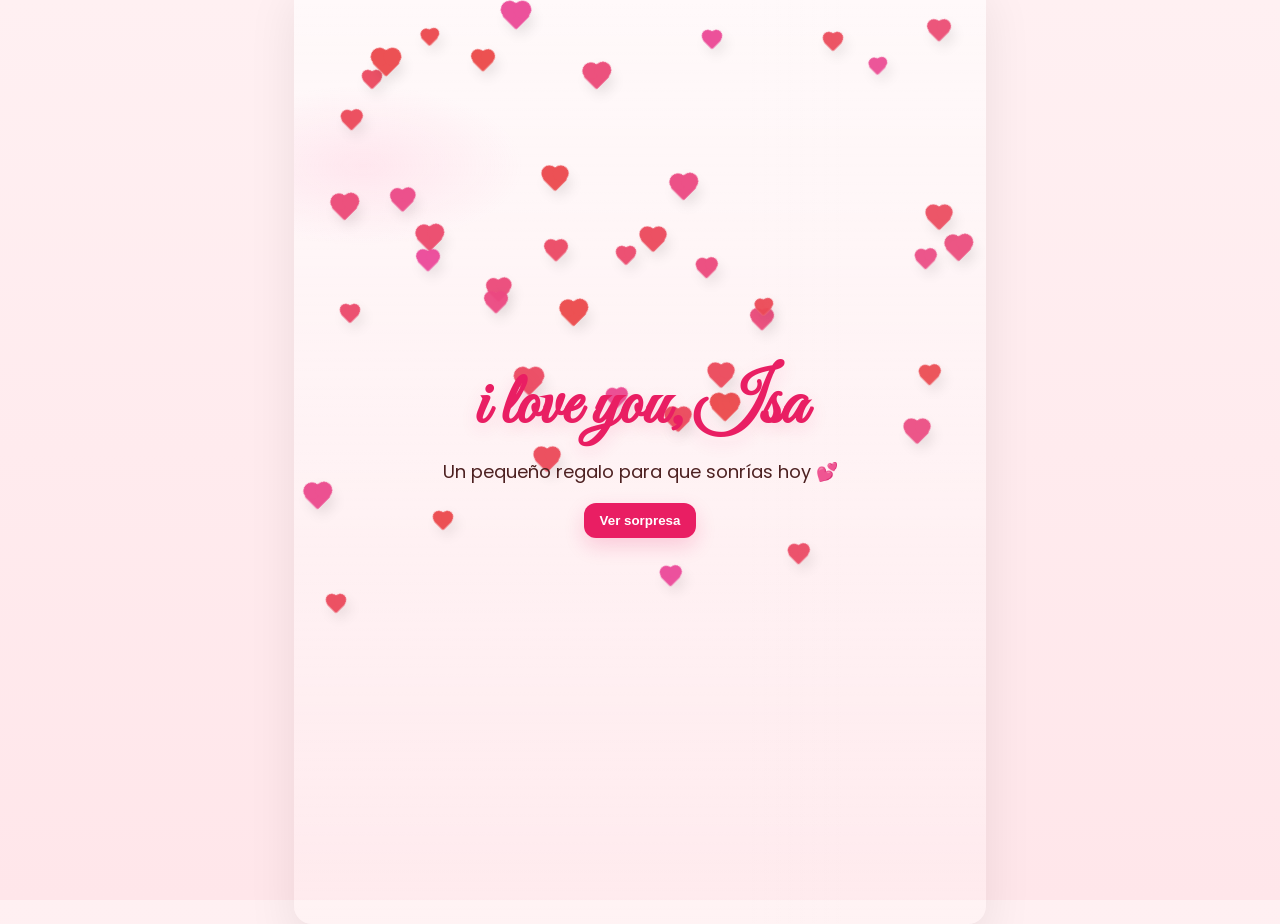
==== para-isa.html @ 3cf2453b "Add files via upload" ====
<!DOCTYPE html>
<html lang="es">
<head>
    <meta charset="utf-8">
    <meta name="viewport" content="width=device-width, initial-scale=1">
    <title>Para Isa — Feliz San Valentín</title>
    <link href="https://fonts.googleapis.com/css2?family=Great+Vibes&family=Poppins:wght@300;500;700&display=swap" rel="stylesheet">
    <style>
        :root{
            --bg1: #fff0f2;
            --bg2: #ffe6ea;
            --accent: #e91e63;
            --muted: rgba(0,0,0,0.08);
            --column-width: 36vw; /* columna en la derecha ocupando porcentaje móvil-first */
        }
        /* Mobile-first layout */
        html,body{height:100%;margin:0;font-family:Poppins,system-ui,-apple-system,Segoe UI,Roboto,'Helvetica Neue',Arial}
        body{
            display:flex;align-items:center;justify-content:center;
            background: linear-gradient(180deg,var(--bg1),var(--bg2));
            overflow:hidden;color:#611;
        }

        .stage{
            width:100%;max-width:740px;height:100vh;position:relative;display:flex;align-items:center;justify-content:center;padding:24px;box-sizing:border-box;
        }

        .card{
            width:100%;height:100%;border-radius:18px;position:relative;overflow:hidden;
            background: radial-gradient(800px 400px at 10% 20%, rgba(255,200,220,0.35), transparent 20%),
                        linear-gradient(180deg, rgba(255,255,255,0.6), rgba(255,255,255,0.2));
            box-shadow: 0 20px 50px rgba(0,0,0,0.08);
            display:flex;align-items:center;justify-content:center;padding:28px;
        }

        /* Central message */
        .center {
            position:relative;z-index:10;text-align:center;max-width:90%;
        }

        .title{font-family:'Great Vibes', Georgia, serif;font-size:clamp(36px,10vw,72px);color:var(--accent);margin:0;text-shadow:0 6px 18px rgba(233,30,99,0.12)}
        .subtitle{font-size:clamp(14px,3.6vw,18px);color:#4d2121;margin-top:6px}

        .cta-row{margin-top:18px;display:flex;gap:12px;justify-content:center;align-items:center}
        .btn{background:var(--accent);color:white;padding:10px 16px;border-radius:12px;border:none;font-weight:600;box-shadow:0 8px 20px rgba(233,30,99,0.18)}
        .btn.ghost{background:transparent;color:var(--accent);box-shadow:none;border:1px solid rgba(233,30,99,0.12)}

        /* Hearts container */
        .hearts{
            position:absolute;inset:0;pointer-events:none;z-index:2;overflow:hidden;
        }

        /* Heart element (CSS heart) */
        .heart{
            position:absolute; width:20px; height:20px; transform:rotate(-45deg);
            background:#ff5a76; border-radius:2px; opacity:0.95; will-change:transform,opacity,left,top,width,height;
            display:block;box-shadow:0 6px 14px rgba(0,0,0,0.12);border:1px solid rgba(255,255,255,0.12);
        }
        .heart::before,.heart::after{content:"";position:absolute;width:100%;height:100%;background:inherit;border-radius:50%}
        .heart::before{top:-50%}
        .heart::after{left:50%}

        @keyframes floaty{0%{transform:rotate(-45deg) translateY(0) scale(1)}50%{transform:rotate(-45deg) translateY(-18px) scale(1.06)}100%{transform:rotate(-45deg) translateY(0) scale(1)}}

        /* Right column where hearts will gather */
        .column-target{
            position:absolute;right:0;top:0;bottom:0;width:var(--column-width);pointer-events:none;z-index:6;background:linear-gradient(90deg, transparent 0%, rgba(255,255,255,0.03) 40%);
            display:block;}

        /* Message that appears during gather */
        .left-note{position:fixed;left:6vw;top:12vh;z-index:9;transform:translateY(0);opacity:0;font-family:'Great Vibes';font-size:clamp(20px,8vw,44px);color:#8b0f37;text-shadow:0 6px 20px rgba(139,15,55,0.08);background:rgba(255,255,255,0.6);padding:8px 12px;border-radius:14px}

        /* Small screen tweaks */
        @media(min-width:800px){
            :root{--column-width:240px}
            .card{padding:48px}
            .left-note{left:36px;top:40vh}
        }

        /* utilidad para ocultar elementos con transición */
        .hidden-fade{opacity:0;transform:translateY(18px) scale(0.98);transition:opacity 420ms ease, transform 420ms ease;pointer-events:none}

        /* Reveal 'te amo' styles */
        .te-amo {
            position:fixed;z-index:20;left:0;top:0;transform:translate(-50%,-50%) scale(0.9);
            font-family:'Great Vibes', Georgia, serif;color:#ff1e6a;font-size:clamp(28px,10vw,64px);
            text-align:center;padding:10px 14px;background:rgba(255,255,255,0.78);border-radius:12px;opacity:0;box-shadow:0 18px 48px rgba(0,0,0,0.12);
            transition:opacity 400ms ease, transform 500ms cubic-bezier(.2,.9,.3,1), left 600ms ease, top 600ms ease;
        }

        .ring-heart{pointer-events:none}

    </style>
</head>
<body>
    <div class="stage">
        <div class="card" id="card">
            <div class="hearts" id="hearts"></div>
            <div class="column-target" id="col"></div>

            <div class="center">
                <h1 class="title">i love you, Isa</h1>
                <div class="subtitle">Un pequeño regalo para que sonrías hoy 💕</div>
                <div class="cta-row">
                    <button class="btn" id="surprise">Ver sorpresa</button>
                </div>
            </div>

            <div class="left-note" id="leftNote">para mi persona favorita</div>
        </div>
    </div>

    <audio id="song" loop>
        <!-- Reemplaza la ruta con tu canción preferida -->
        <source src="TU_CANCION.mp3" type="audio/mpeg">
    </audio>

    <script>
        const heartsEl = document.getElementById('hearts');
        const col = document.getElementById('col');
        const leftNote = document.getElementById('leftNote');
        const surpriseBtn = document.getElementById('surprise');
        const audio = document.getElementById('song');

        // Generar corazones dispersos (mobile-first count)
        const COUNT = Math.min(80, Math.floor(window.innerWidth / 4) + 20);
        const vw = Math.max(document.documentElement.clientWidth || 320, window.innerWidth);
        const vh = Math.max(document.documentElement.clientHeight || 600, window.innerHeight);

        function rand(min,max){return min + Math.random()*(max-min)}

        for(let i=0;i<COUNT;i++){
            const d = document.createElement('div');
            d.className='heart';
            // initial position across top two-thirds
            const size = Math.round(rand(10,18));
            d.style.width = size + 'px'; d.style.height = size + 'px';
            d.style.left = rand(6, vw - 40) + 'px';
            d.style.top = rand(20, vh * 0.7) + 'px';
            d.style.background = `hsl(${rand(330,360)},80%,60%)`;
            d.style.animation = `floaty ${rand(3.5,6)}s ease-in-out ${rand(0,2)}s infinite`;
            heartsEl.appendChild(d);
        }

        // (Botón de música eliminado — la canción se activa al presionar "Ver sorpresa")

        // Surprise sequence: caos por 3s y luego revelar 'TE AMO' con corazones alrededor
        function surpriseSequence(){
                leftNote.style.opacity = '1';
                leftNote.style.transform = 'translateY(0)';

                // Capturar posición del título para colocar "TE AMO" allí
                const titleEl = document.querySelector('.title');
                const titleRect = titleEl ? titleEl.getBoundingClientRect() : null;
                const centerEl = document.querySelector('.center');
                // ocultar el centro (transición) después de obtener rect
                if(centerEl){ centerEl.classList.add('hidden-fade'); setTimeout(()=>{ centerEl.style.display='none'; }, 480); }

                const hearts = Array.from(document.querySelectorAll('.heart'));
                const rectCard = document.getElementById('card').getBoundingClientRect();
                const durationChaos = 3000;

            // chaotic movement
            hearts.forEach((h)=>{
                const r = h.getBoundingClientRect();
                h.style.transition = `left ${durationChaos}ms cubic-bezier(.22,.9,.32,1), top ${durationChaos}ms cubic-bezier(.22,.9,.32,1), width ${durationChaos}ms ease, height ${durationChaos}ms ease, transform ${durationChaos}ms ease, opacity ${durationChaos/2}ms ease`;
                h.style.position = 'fixed';
                const tx = Math.round(rand(10, window.innerWidth - 30));
                const ty = Math.round(rand(10, window.innerHeight - 30));
                const final = Math.round(rand(6,14));
                setTimeout(()=>{
                    h.style.left = tx + 'px';
                    h.style.top = ty + 'px';
                    h.style.width = final + 'px';
                    h.style.height = final + 'px';
                    h.style.opacity = 0.95;
                    h.style.transform = `rotate(${rand(-30,30)}deg)`;
                }, 20 + Math.random()*120);
            });

            // después del caos, mostrar mensaje central y ordenar algunos corazones alrededor
            setTimeout(()=>{
                // crear o mostrar elemento central y posicionarlo sobre el título
                let te = document.querySelector('.te-amo');
                if(!te){ te = document.createElement('div'); te.className = 'te-amo'; te.textContent = 'TE AMO'; document.body.appendChild(te); }
                // determinar posición objetivo (centro del título) y posicionar el texto
                let cx, cy;
                if(titleRect){
                    cx = titleRect.left + titleRect.width/2;
                    cy = titleRect.top + titleRect.height/2;
                } else {
                    cx = rectCard.left + rectCard.width/2;
                    cy = rectCard.top + rectCard.height/2;
                }
                te.style.left = cx + 'px';
                te.style.top = cy + 'px';
                // animar entrada
                requestAnimationFrame(()=>{ te.style.opacity = '1'; te.style.transform = 'translate(-50%,-50%) scale(1)'; });

                const ringCount = Math.min(16, hearts.length);
                const radius = Math.min(140, Math.max(80, Math.round(Math.min(window.innerWidth, window.innerHeight) * 0.18)));

                for(let i=0;i<ringCount;i++){
                    const h = hearts[i % hearts.length];
                    const angle = (i/ringCount) * Math.PI * 2 + (Math.random()-0.5)*0.4;
                    const rx = cx + Math.cos(angle) * (radius + rand(-12,12)) - (parseFloat(h.style.width)||10)/2;
                    const ry = cy + Math.sin(angle) * (radius + rand(-12,12)) - (parseFloat(h.style.height)||10)/2;
                    h.style.transition = `left 700ms ease, top 700ms ease, width 700ms ease, height 700ms ease, transform 700ms ease`;
                    const final = Math.round(rand(10,16));
                    h.style.width = final + 'px';
                    h.style.height = final + 'px';
                    h.style.left = rx + 'px';
                    h.style.top = ry + 'px';
                    h.style.transform = 'rotate(-45deg) scale(1)';
                    h.classList.add('ring-heart');
                }

                // atenuar los demás
                for(let i=ringCount;i<hearts.length;i++){
                    const h = hearts[i];
                    h.style.transition = 'opacity 800ms ease';
                    h.style.opacity = 0.12;
                }

                // pulso en el texto
                te.animate([
                    { transform: 'translate(-50%,-50%) scale(1)' },
                    { transform: 'translate(-50%,-50%) scale(1.06)' },
                    { transform: 'translate(-50%,-50%) scale(1)' }
                ], { duration: 1200, iterations: 2 });

            }, durationChaos + 120);
        }

        surpriseBtn.addEventListener('click', ()=>{
            try{audio.play().catch(()=>{});}catch(e){}
            surpriseSequence();
            surpriseBtn.disabled = true; surpriseBtn.textContent='Enjoy ❤️';
        });

        // Small accessibility: allow tap anywhere on card to also trigger surprise on first tap
        let tapped=false;
        document.getElementById('card').addEventListener('click',(e)=>{
            if(!tapped){tapped=true; surpriseBtn.click();}
        },{once:true});

    </script>
</body>
</html>
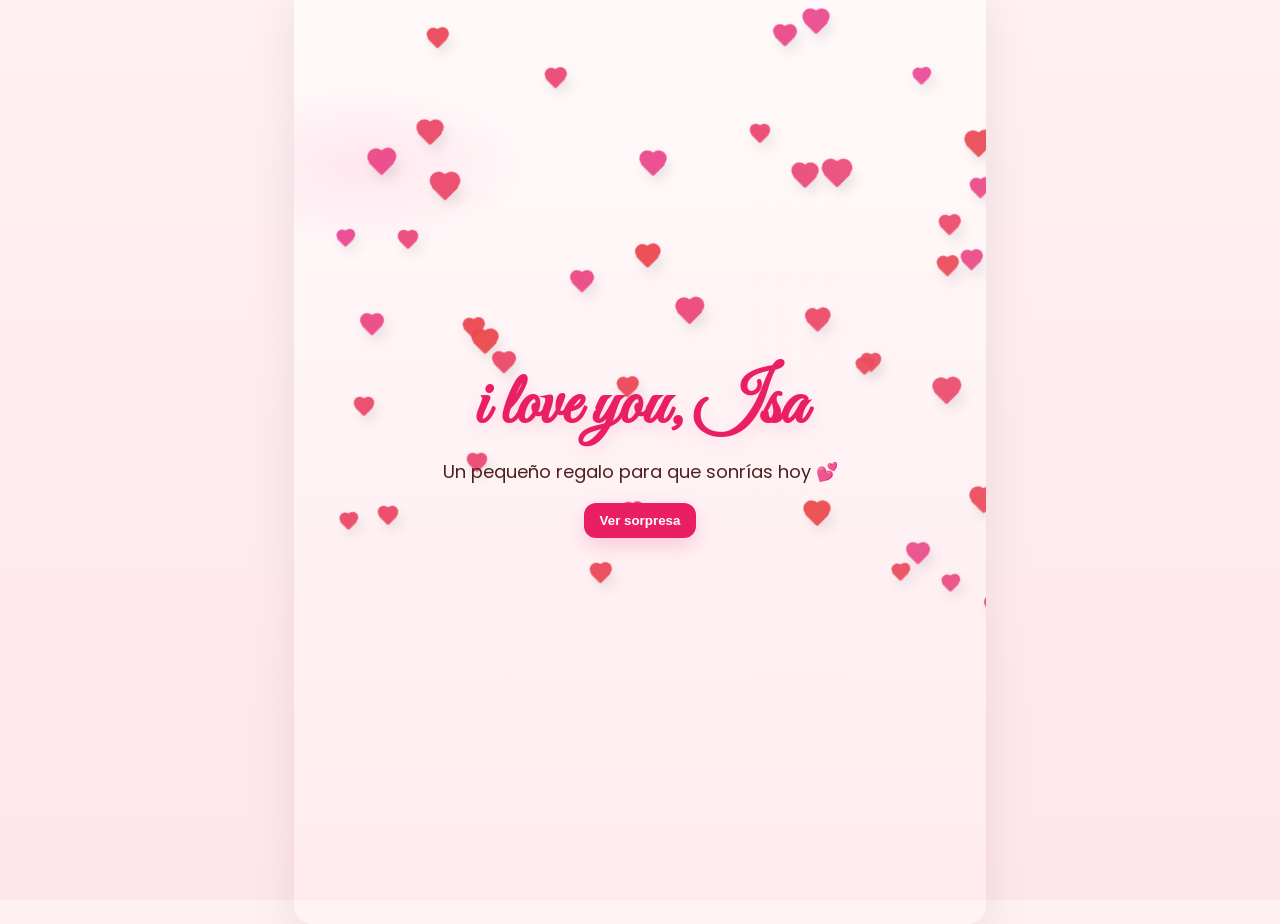
==== commit 50a617ff: "Add files via upload" ====
--- a/para-isa.html
+++ b/para-isa.html
@@ -89,6 +89,11 @@
         }
 
         .ring-heart{pointer-events:none}
+
+        .te-amo .sub-btn{
+            display:inline-block;margin-top:10px;margin-left:4px;background:var(--accent);color:#fff;border:none;padding:8px 14px;border-radius:10px;font-family:Poppins,Arial,sans-serif;font-weight:600;cursor:pointer;box-shadow:0 8px 20px rgba(233,30,99,0.18);
+        }
+        .te-amo .sub-btn:active{transform:scale(0.98)}
 
     </style>
 </head>
@@ -182,7 +187,19 @@
             setTimeout(()=>{
                 // crear o mostrar elemento central y posicionarlo sobre el título
                 let te = document.querySelector('.te-amo');
-                if(!te){ te = document.createElement('div'); te.className = 'te-amo'; te.textContent = 'TE AMO'; document.body.appendChild(te); }
+                if(!te){
+                    te = document.createElement('div');
+                    te.className = 'te-amo';
+                    te.innerHTML = '<div class="te-text">TE AMO</div><button class="sub-btn">enanaa</button>';
+                    document.body.appendChild(te);
+                    // pequeño efecto al pulsar el botón
+                    const subBtn = te.querySelector('.sub-btn');
+                    subBtn.addEventListener('click', (e)=>{
+                        e.currentTarget.animate([{transform:'scale(1)'},{transform:'scale(1.04)'},{transform:'scale(1)'}],{duration:420});
+                        // iniciar secuencia de frases si no se ha iniciado
+                        if(!window._phrasesStarted){ window._phrasesStarted = true; startPhrasesSequence(); }
+                    });
+                }
                 // determinar posición objetivo (centro del título) y posicionar el texto
                 let cx, cy;
                 if(titleRect){
@@ -232,6 +249,97 @@
             }, durationChaos + 120);
         }
 
+        // Ajustar tamaño de texto para que quepa dentro de .te-amo
+        function fitTextToContainer(container, textNode){
+            // empezar con tamaño grande y reducir hasta que quepa
+            const maxSize = parseInt(getComputedStyle(container).fontSize) || 64;
+            let size = Math.min(72, maxSize);
+            textNode.style.fontSize = size + 'px';
+            textNode.style.lineHeight = '1.02';
+            const padding = 24; // espacio interior considerado
+            const cw = container.clientWidth - padding;
+            const ch = container.clientHeight - padding;
+            // si el contenedor aún no tiene dimensiones, dar valores por defecto
+            const maxIter = 20;
+            let iter = 0;
+            while(iter < maxIter && (textNode.scrollWidth > cw || textNode.scrollHeight > ch) && size > 10){
+                size -= 2;
+                textNode.style.fontSize = size + 'px';
+                iter++;
+            }
+        }
+
+        // Secuencia de frases: cada una dura ~3000ms
+        function startPhrasesSequence(){
+            const te = document.querySelector('.te-amo');
+            if(!te) return;
+            // ocultar anillo y atenuar corazones excepto los que usaremos
+            document.querySelectorAll('.heart').forEach(h=>{ h.style.transition = 'opacity 400ms ease'; h.style.opacity = 0.06; });
+
+            const phrases = [
+                'vaya...',
+                'tus ojos sí son zafiros deslumbrantes',
+                'poesía barata ¿verdad?'
+            ];
+            // preparar contenedor para frase
+            te.innerHTML = '<div class="phrase" style="display:inline-block;max-width:calc(80vw);max-height:40vh;padding:6px 8px;box-sizing:border-box;font-family:Poppins,Arial,serif;font-weight:600;color:#7b0f37"></div><div style="height:8px"></div>' + (te.querySelector('.sub-btn') ? '' : '');
+            const phraseNode = te.querySelector('.phrase');
+            // asegurar que te sea visible y en posición (ya lo colocamos antes)
+            te.style.opacity = '1'; te.style.transform = 'translate(-50%,-50%) scale(1)';
+
+            let index = 0;
+            function nextPhrase(){
+                if(index >= phrases.length){
+                    // finalizar secuencia: restaurar TE AMO original y corazones
+                    const teRestoreDelay = 600;
+                    const te = document.querySelector('.te-amo');
+                    setTimeout(()=>{
+                        if(!te) return;
+                        te.innerHTML = '<div class="te-text">TE AMO</div><button class="sub-btn">enanaa</button>';
+                        // reponer listener del botón
+                        const subBtnNew = te.querySelector('.sub-btn');
+                        subBtnNew.addEventListener('click', (ev)=>{
+                            ev.currentTarget.animate([{transform:'scale(1)'},{transform:'scale(1.04)'},{transform:'scale(1)'}],{duration:420});
+                            if(!window._phrasesStarted){ window._phrasesStarted = true; startPhrasesSequence(); }
+                        });
+
+                        // restaurar apariencia de corazones
+                        document.querySelectorAll('.heart').forEach(h=>{
+                            h.style.transition = 'opacity 600ms ease, left 600ms ease, top 600ms ease';
+                            h.style.opacity = 0.95;
+                            h.classList.remove('ring-heart');
+                        });
+
+                        // pequeño pulso de restauración
+                        te.animate([{transform:'translate(-50%,-50%) scale(0.98)'},{transform:'translate(-50%,-50%) scale(1.03)'},{transform:'translate(-50%,-50%) scale(1)'}],{duration:700});
+
+                        // permitir que la secuencia se pueda volver a iniciar si se desea
+                        window._phrasesStarted = false;
+                    }, teRestoreDelay);
+                    return;
+                }
+                const text = phrases[index];
+                phraseNode.textContent = text;
+                // ajustar tamaño para que encaje
+                // darle un tamaño base grande usando style
+                phraseNode.style.fontSize = '40px';
+                fitTextToContainer(te, phraseNode);
+                // animación de entrada
+                phraseNode.style.opacity = '0';
+                phraseNode.animate([{opacity:0, transform:'translateY(8px)'},{opacity:1, transform:'translateY(0)'}],{duration:420, easing:'ease'});
+                phraseNode.style.opacity = '1';
+
+                index++;
+                setTimeout(()=>{
+                    // animación de salida
+                    phraseNode.animate([{opacity:1, transform:'translateY(0)'},{opacity:0, transform:'translateY(-8px)'}],{duration:420,easing:'ease'});
+                    phraseNode.style.opacity = '0';
+                    setTimeout(nextPhrase, 420);
+                }, 3000);
+            }
+            nextPhrase();
+        }
+
         surpriseBtn.addEventListener('click', ()=>{
             try{audio.play().catch(()=>{});}catch(e){}
             surpriseSequence();
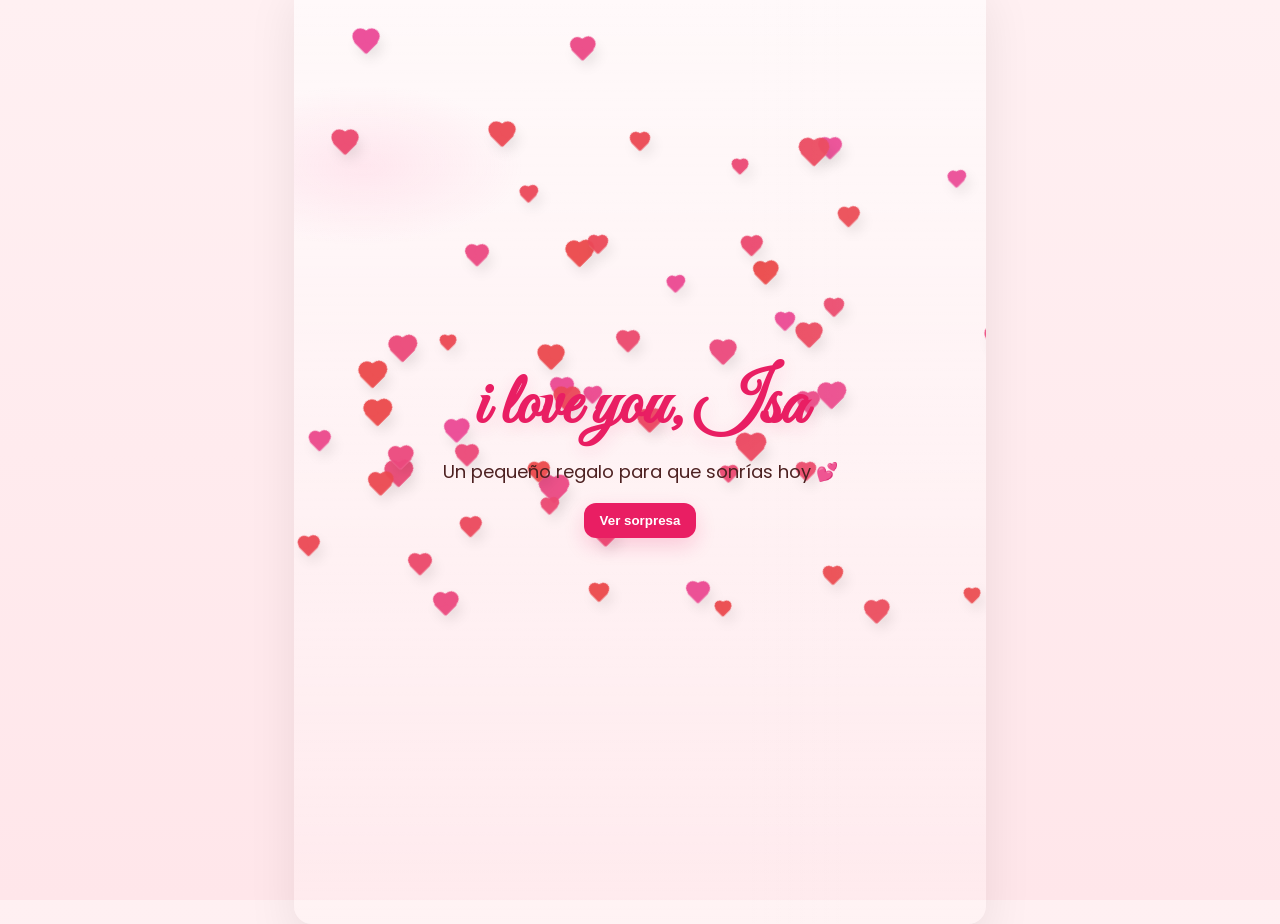
==== commit 70660c6c: "Add files via upload" ====
--- a/para-isa.html
+++ b/para-isa.html
@@ -94,6 +94,12 @@
             display:inline-block;margin-top:10px;margin-left:4px;background:var(--accent);color:#fff;border:none;padding:8px 14px;border-radius:10px;font-family:Poppins,Arial,sans-serif;font-weight:600;cursor:pointer;box-shadow:0 8px 20px rgba(233,30,99,0.18);
         }
         .te-amo .sub-btn:active{transform:scale(0.98)}
+        .te-amo .card-btn{
+            display:inline-block;margin-top:10px;margin-left:8px;background:transparent;color:var(--accent);border:1px solid rgba(233,30,99,0.18);padding:8px 14px;border-radius:10px;font-family:Poppins,Arial,sans-serif;font-weight:600;cursor:pointer;
+        }
+        .card-modal{position:fixed;left:50%;top:50%;transform:translate(-50%,-50%);z-index:40;background:white;padding:18px;border-radius:12px;max-width:92vw;box-shadow:0 30px 80px rgba(0,0,0,0.18);color:#412;}
+        .card-modal .close{position:absolute;right:10px;top:8px;border:none;background:transparent;font-size:18px;cursor:pointer}
+        .card-backdrop{position:fixed;left:0;top:0;right:0;bottom:0;background:rgba(0,0,0,0.28);z-index:39}
 
     </style>
 </head>
@@ -187,18 +193,19 @@
             setTimeout(()=>{
                 // crear o mostrar elemento central y posicionarlo sobre el título
                 let te = document.querySelector('.te-amo');
-                if(!te){
-                    te = document.createElement('div');
-                    te.className = 'te-amo';
-                    te.innerHTML = '<div class="te-text">TE AMO</div><button class="sub-btn">enanaa</button>';
-                    document.body.appendChild(te);
-                    // pequeño efecto al pulsar el botón
-                    const subBtn = te.querySelector('.sub-btn');
-                    subBtn.addEventListener('click', (e)=>{
-                        e.currentTarget.animate([{transform:'scale(1)'},{transform:'scale(1.04)'},{transform:'scale(1)'}],{duration:420});
-                        // iniciar secuencia de frases si no se ha iniciado
-                        if(!window._phrasesStarted){ window._phrasesStarted = true; startPhrasesSequence(); }
-                    });
+                    if(!te){
+                        te = document.createElement('div');
+                        te.className = 'te-amo';
+                        te.innerHTML = '<div class="te-text">TE AMO</div><div style="height:6px"></div><button class="sub-btn">enanaa</button><button class="card-btn">carta</button>';
+                        document.body.appendChild(te);
+                        // listeners de botones
+                        const subBtnLocal = te.querySelector('.sub-btn');
+                        const cardBtnLocal = te.querySelector('.card-btn');
+                        subBtnLocal.addEventListener('click', (e)=>{
+                            e.currentTarget.animate([{transform:'scale(1)'},{transform:'scale(1.04)'},{transform:'scale(1)'}],{duration:420});
+                            if(!window._phrasesStarted){ window._phrasesStarted = true; startPhrasesSequence(); }
+                        });
+                        cardBtnLocal.addEventListener('click', ()=>{ showCarta(); });
                 }
                 // determinar posición objetivo (centro del título) y posicionar el texto
                 let cx, cy;
@@ -293,15 +300,17 @@
                     // finalizar secuencia: restaurar TE AMO original y corazones
                     const teRestoreDelay = 600;
                     const te = document.querySelector('.te-amo');
-                    setTimeout(()=>{
+                        setTimeout(()=>{
                         if(!te) return;
-                        te.innerHTML = '<div class="te-text">TE AMO</div><button class="sub-btn">enanaa</button>';
-                        // reponer listener del botón
+                        te.innerHTML = '<div class="te-text">TE AMO</div><div style="height:6px"></div><button class="sub-btn">enanaa</button><button class="card-btn">carta</button>';
+                        // reponer listeners de botones
                         const subBtnNew = te.querySelector('.sub-btn');
+                        const cardBtnNew = te.querySelector('.card-btn');
                         subBtnNew.addEventListener('click', (ev)=>{
                             ev.currentTarget.animate([{transform:'scale(1)'},{transform:'scale(1.04)'},{transform:'scale(1)'}],{duration:420});
                             if(!window._phrasesStarted){ window._phrasesStarted = true; startPhrasesSequence(); }
                         });
+                        cardBtnNew.addEventListener('click', ()=>{ showCarta(); });
 
                         // restaurar apariencia de corazones
                         document.querySelectorAll('.heart').forEach(h=>{
@@ -340,6 +349,76 @@
             nextPhrase();
         }
 
+        // Modal de carta paginada (muestra exactamente el texto recibido)
+        function showCarta(){
+            if(document.querySelector('.card-backdrop')) return;
+            const pages = [
+`No espero que comprendas lo que te voy a decir, pero a veces siento que yo soy Platón y tú Timeo, por el simple hecho de sentir que naciste de mi imaginación. Cuando duermo son sueños timeicos, porque me da miedo imaginar que la geometría no es perfecta, pero me di cuenta de que tú eres la definición de la perfección: tu cuerpo, tu cara, tu ser, perfectamente construido.`,
+
+`Bueno, no hay nadie perfecto en la vida; bueno, sí, tú, aunque sea en mi punto de vista eres de lo mejor que me ha pasado. Cambié mis pensamientos y mi forma de ser solo por ti. Es que hay algo en ti que quiero descubrir:                                                    Y a veces…`,
+
+`Me gustaría ser Gabriel García Márquez y escribirte Crónica de una muerte anunciada, que a pesar de saber que voy a morir, el día anterior de morir iría por ti, te buscaría, te encontraría, te sacaría y te llevaría a un lugar donde nunca antes imaginaste ir. Te hablaría al oído y te repetiría una y otra vez lo que siento por ti. Miraría las estrellas y desearía no estar aquí. Me gustaría encontrar otro planeta donde nos podamos ir, donde nadie nos pueda ver ni oír, donde los problemas no existan.`,
+
+`Y aun así, antes de morir no soltaría una lágrima, sino una sonrisa al saber que el último día de mi vida lo pasé al lado de ti.`,
+
+`Perdón por ser tan nerd cuando estoy al lado tuyo, es que mi única intención es sorprenderte, que me mires y digas: “Este niño es muy inteligente, maravilloso, distinto, diferente”.`,
+
+`Y la verdad, lo único que pido es que seas feliz conmigo o sin mí.`,
+
+`Oye, Isa, te quería decir que te admiro demasiado, no sé los problemas que hayas pasado, pero eres demasiado fuerte y no pienses que llorar es una bobada, por favor.`,
+
+`Perdón por ser tan enredado en mis emociones, es que pienso tantas cosas que no sé en qué orden decirlo.`,
+
+`Oye, Isa, por último quiero que hagamos una promesa.`,
+
+`Isa, yo quiero que seamos una buena pareja y quiero que tengamos una buena comunicación entre los dos, que si en algún momento alguno de los dos tiene un problema nos lo contemos y podamos ayudarnos entre los dos. Y si es algo muy personal y no estamos listos para hablarlo, aunque sea expliquemos la razón del porqué. Eso sí, algo que no podemos ocultar son cosas entre nosotros: si en algún momento estamos bravos o tenemos una diferencia, no lo ocultemos y lo resolvamos hablando. Y otra cosa que no podemos discutir es si alguno de los dos se llega a hacer daño físico por cualquier razón.`,
+
+`Nos apoyemos los dos.`,
+
+`¿Te parece?`
+            ];
+
+            const backdrop = document.createElement('div'); backdrop.className='card-backdrop';
+            const modal = document.createElement('div'); modal.className='card-modal';
+            // header y content
+            modal.innerHTML = `<button class="close">✕</button><div style="margin-top:8px;max-height:60vh;overflow:hidden;">` +
+                `<div class="page-container" style="padding:6px 4px;box-sizing:border-box"></div>` +
+                `</div><div style="display:flex;gap:8px;justify-content:center;margin-top:12px"><button class="prev">◀</button><button class="next">▶</button></div>`;
+
+            document.body.appendChild(backdrop); document.body.appendChild(modal);
+
+            const container = modal.querySelector('.page-container');
+            let idx = 0;
+
+            function render(){
+                container.innerHTML = '';
+                const p = document.createElement('div');
+                p.style.fontSize = '18px';
+                p.style.lineHeight = '1.5';
+                p.style.color = '#3b2b2b';
+                p.style.whiteSpace = 'pre-wrap';
+                p.textContent = pages[idx];
+                container.appendChild(p);
+                // ajustar tamaño para caber responsivamente
+                const maxW = Math.min(window.innerWidth * 0.9, 620);
+                p.style.fontSize = (window.innerWidth < 420 ? '16px' : '18px');
+                if(p.scrollHeight > modal.clientHeight * 0.6){
+                    // reducir letra si no cabe
+                    p.style.fontSize = (window.innerWidth < 420 ? '14px' : '16px');
+                }
+            }
+
+            function prev(){ if(idx>0){ idx--; render(); } }
+            function next(){ if(idx < pages.length-1){ idx++; render(); } }
+
+            modal.querySelector('.close').addEventListener('click', ()=>{ modal.remove(); backdrop.remove(); });
+            backdrop.addEventListener('click', ()=>{ modal.remove(); backdrop.remove(); });
+            modal.querySelector('.prev').addEventListener('click', prev);
+            modal.querySelector('.next').addEventListener('click', next);
+
+            render();
+        }
+
         surpriseBtn.addEventListener('click', ()=>{
             try{audio.play().catch(()=>{});}catch(e){}
             surpriseSequence();
